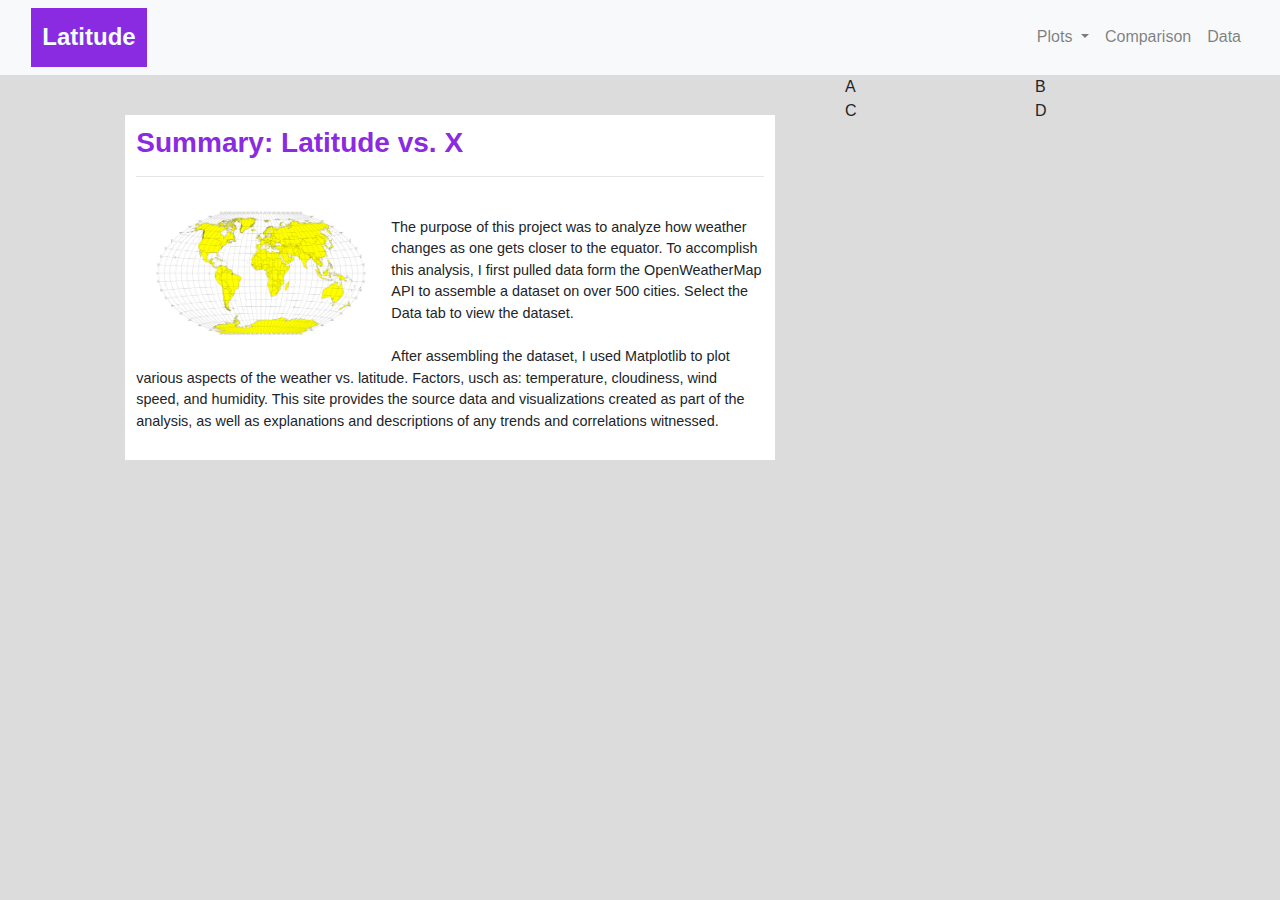
==== index.html @ f3c02ce2 "sized the summary column to be a better fit" ====
<!DOCTYPE html>
<html lang="en" dir="ltr">
  <head>
    <meta charset="utf-8">
    <meta name="viewport" content="width=device-width, initial-scale=1, minimum-scale=1" />
    <link rel="stylesheet" href="https://maxcdn.bootstrapcdn.com/bootstrap/4.0.0/css/bootstrap.min.css" integrity="sha384-Gn5384xqQ1aoWXA+058RXPxPg6fy4IWvTNh0E263XmFcJlSAwiGgFAW/dAiS6JXm" crossorigin="anonymous">
    <link rel="stylesheet" type="text/css" href="style.css">
    <title>Latitude Analysis Dashboard</title>
  </head>
  <body>

<!-- Navbar template getbootstrap.com -->
    <nav class="navbar navbar-expand-lg navbar-light bg-light">
      <div class="container-fluid">
        <!-- navbar brand Title tab-->
        <a class="navbar-brand" href="index.html">Latitude</a>
        <button class="navbar-toggler" type="button" data-toggle="collapse" data-target="#navbarNavDropdown" aria-controls="navbarNavDropdown" aria-expanded="false" aria-label="Toggle navigation">
          <span class="navbar-toggler-icon"></span>
        </button>
        <!-- navbar collapse to include the dropdown-->
        <div class="collapse navbar-collapse flex-row-reverse" id="navbarNavDropdown">
          <ul class="navbar-nav">
            <!-- navbar dropdown-->
            <li class="nav-item dropdown">
              <a class="nav-link dropdown-toggle" href="#" id="navbarDropdownMenuLink" data-toggle="dropdown" aria-haspopup="true" aria-expanded="false">
                Plots
              </a>
              <div class="dropdown-menu" aria-labelledby="navbarDropdownMenuLink">
                <a class="dropdown-item" href="maxtemp.html">Max Temperature</a>
                <a class="dropdown-item" href="humidity.html">Humidity</a>
                <a class="dropdown-item" href="cloud.html">Cloudiness</a>
                <a class="dropdown-item" href="wind.html">Wind Speed</a>
              </div>
            </li>
            <!-- navbar comparison tab-->
            <li class="nav-item">
              <a class="nav-link" href="comparison.html">Comparison</a>
            </li>
            <!-- navbar Data tab-->
            <li class="nav-item">
              <a class="nav-link" href="data.html">Data</a>
            </li>

          </ul>
        </div>
      </div>
    </nav>

    <div class="container">
      <div class="row">
        <div class="col-8">
          <div class="box-summary">
            <h3>
              Summary: Latitude vs. X
            </h3>
            <hr>
              <div class="float-summary"><img src="Assets/images/equatorsign.png" alt="Equator Lat and Long" width="100%" height="100%"></div>
              <br>
              <p>
              The purpose of this project was to analyze how weather changes as one gets closer to the equator. To accomplish this analysis,
              I first pulled data form the OpenWeatherMap API to assemble a dataset on over 500 cities. Select the Data tab to view the dataset.
              <br>
              <br>
              After assembling the dataset, I used Matplotlib to plot various aspects of the weather vs. latitude. Factors, usch as: temperature, cloudiness, wind speed, and humidity. This site provides the source data and visualizations created as part of the analysis, as well as
              explanations and descriptions of any trends and correlations witnessed.
            </p>
          </div>
        </div>
        <div id='foo' class='col-md'>
          <div class="row">
            <div class="col-lg-6 col-sm-3">A</div>
              <a href="#">

              </a>
            <div class="col-lg-6 col-sm-3">B</div>
              <a href="#">

              </a>
          </div>
          <div class="row">
            <div class="col-lg-6 col-sm-3">C</div>
              <a href="#">

              </a>
            <div class="col-lg-6 col-sm-3">D</div>
              <a href="#">

              </a>
          </div>
        </div>
      </div>
    </div>



    <script src="https://code.jquery.com/jquery-3.2.1.slim.min.js" integrity="sha384-KJ3o2DKtIkvYIK3UENzmM7KCkRr/rE9/Qpg6aAZGJwFDMVNA/GpGFF93hXpG5KkN" crossorigin="anonymous"></script>
    <script src="https://cdnjs.cloudflare.com/ajax/libs/popper.js/1.12.9/umd/popper.min.js" integrity="sha384-ApNbgh9B+Y1QKtv3Rn7W3mgPxhU9K/ScQsAP7hUibX39j7fakFPskvXusvfa0b4Q" crossorigin="anonymous"></script>
    <script src="https://maxcdn.bootstrapcdn.com/bootstrap/4.0.0/js/bootstrap.min.js" integrity="sha384-JZR6Spejh4U02d8jOt6vLEHfe/JQGiRRSQQxSfFWpi1MquVdAyjUar5+76PVCmYl" crossorigin="anonymous"></script>

  </body>
</html>
---- style.css ----
body {
  background-color: #DCDCDC;
}

a.navbar-brand {
  color: #F0FFFF !important;
  background-color: #8A2BE2;
  font-weight: bold;
  font-size: 1.5em;
  padding: 3mm;
}

.box-summary {
  background-color: white;
  margin-left: 2.5em;
  margin-right: 2.5em;
  margin-top: 2.5em;
  margin-bottom: 2.5em;
  padding: 3mm;
}

h3  {
  color: #8A2BE2;
  font-weight: bold;
}

.float-summary {
  float: left;
  margin-right: 5px;
  width: 250px;
  height: 160px;
  border-radius: 1px;
  padding: 1em;
}

.box-summary p {
  font-size: .9em;
}
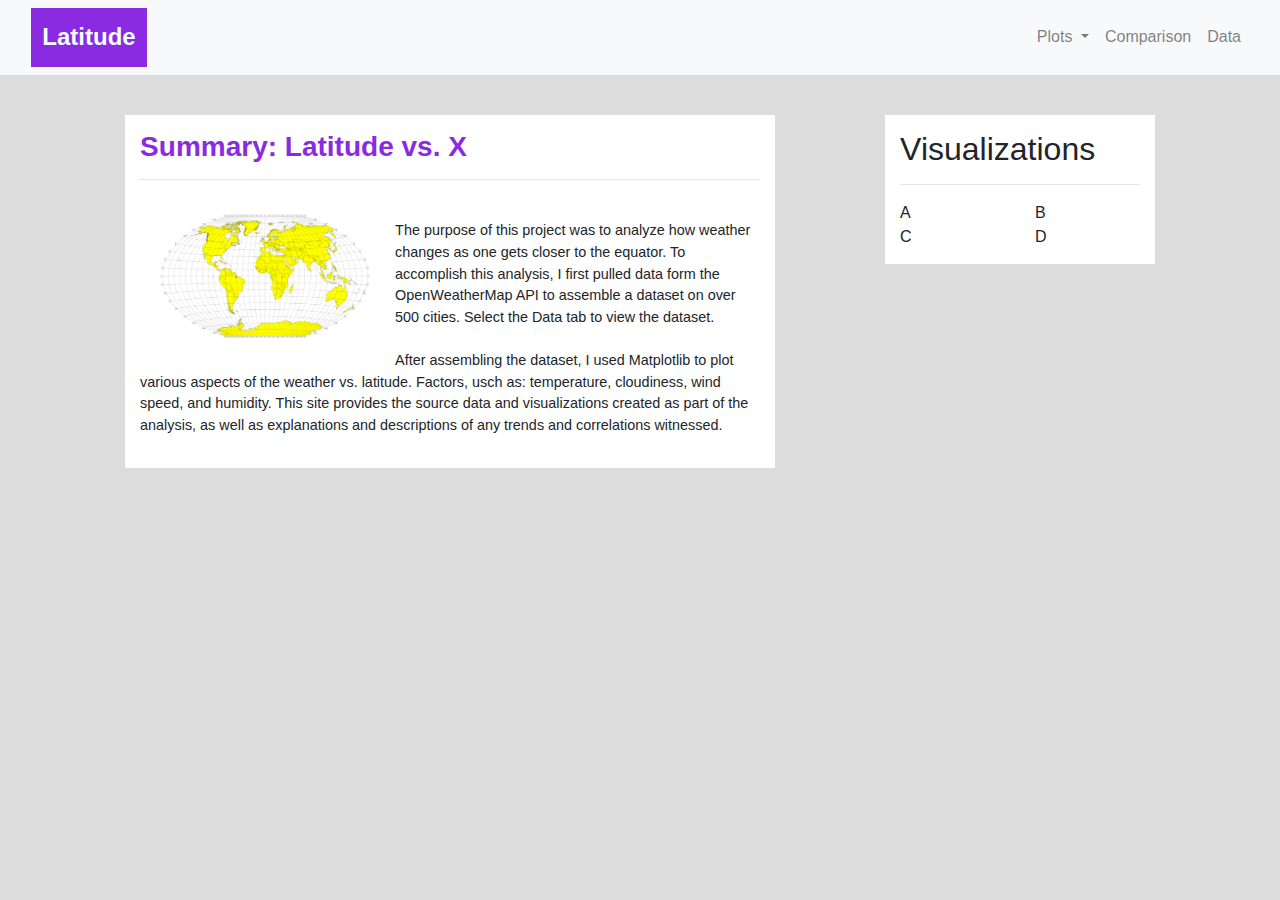
==== commit 05836109: "added html reference tags to visualization portion and css to create box" ====
--- a/index.html
+++ b/index.html
@@ -67,25 +67,29 @@
           </div>
         </div>
         <div id='foo' class='col-md'>
-          <div class="row">
-            <div class="col-lg-6 col-sm-3">A</div>
-              <a href="#">
+          <div class="visual-summary">
+            <h2>Visualizations</h2>
+            <hr>
+            <div class="row">
+              <div class="col-lg-6 col-sm-3">A</div>
+                <a href="maxtemp.html">
 
-              </a>
-            <div class="col-lg-6 col-sm-3">B</div>
-              <a href="#">
+                </a>
+              <div class="col-lg-6 col-sm-3">B</div>
+                <a href="cloud.html">
 
-              </a>
-          </div>
-          <div class="row">
-            <div class="col-lg-6 col-sm-3">C</div>
-              <a href="#">
+                </a>
+            </div>
+            <div class="row">
+              <div class="col-lg-6 col-sm-3">C</div>
+                <a href="wind.html">
 
-              </a>
-            <div class="col-lg-6 col-sm-3">D</div>
-              <a href="#">
+                </a>
+              <div class="col-lg-6 col-sm-3">D</div>
+                <a href="humidity.html">
 
-              </a>
+                </a>
+            </div>
           </div>
         </div>
       </div>
--- a/style.css
+++ b/style.css
@@ -16,7 +16,7 @@
   margin-right: 2.5em;
   margin-top: 2.5em;
   margin-bottom: 2.5em;
-  padding: 3mm;
+  padding: 4mm;
 }
 
 h3  {
@@ -36,3 +36,12 @@
 .box-summary p {
   font-size: .9em;
 }
+
+.visual-summary {
+  background-color: white;
+  margin-left: 2.5em;
+  margin-right: 2.5em;
+  margin-top: 2.5em;
+  margin-bottom: 2.5em;
+  padding: 4mm;
+}
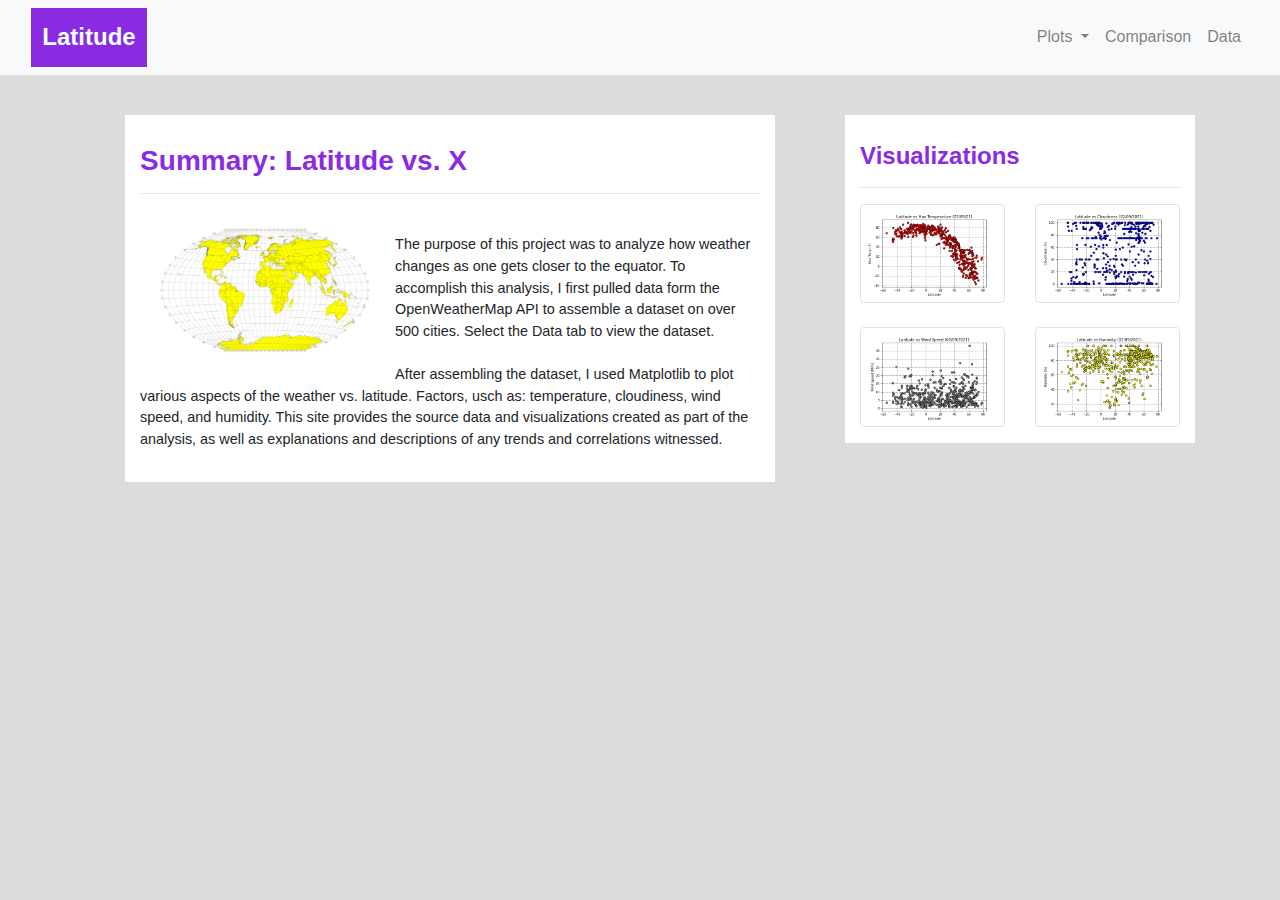
==== commit 8dae1bd7: "changed columns to better fit" ====
--- a/index.html
+++ b/index.html
@@ -66,29 +66,34 @@
             </p>
           </div>
         </div>
-        <div id='foo' class='col-md'>
+        <div class="col-4">
           <div class="visual-summary">
             <h2>Visualizations</h2>
             <hr>
             <div class="row">
-              <div class="col-lg-6 col-sm-3">A</div>
+              <div class="col-lg-6">
                 <a href="maxtemp.html">
-
+                  <img class="img-thumbnail rounded float-left" src="Assets\images\latVStemp_scatter.png" alt="Max Temperature vs Latitude">
                 </a>
-              <div class="col-lg-6 col-sm-3">B</div>
+              </div>
+              <div class="col-lg-6">
                 <a href="cloud.html">
-
+                  <img class="img-thumbnail rounded float-left" src="Assets\images\latVScloud_scatter.png" alt="Cloudiness vs Latitude">
                 </a>
+              </div>
             </div>
+          <br>
             <div class="row">
-              <div class="col-lg-6 col-sm-3">C</div>
+              <div class="col-lg-6">
                 <a href="wind.html">
-
+                  <img class="img-thumbnail rounded float-left" src="Assets\images\latVSwind_scatter.png" alt="Wind vs Latitude">
                 </a>
-              <div class="col-lg-6 col-sm-3">D</div>
+              </div>
+              <div class="col-lg-6">
                 <a href="humidity.html">
-
+                  <img class="img-thumbnail rounded float-left" src="Assets\images\latVShumid_scatter.png" alt="Humidity vs Latitude">
                 </a>
+              </div>
             </div>
           </div>
         </div>
--- a/style.css
+++ b/style.css
@@ -22,6 +22,7 @@
 h3  {
   color: #8A2BE2;
   font-weight: bold;
+  padding-top: .5em;
 }
 
 .float-summary {
@@ -39,9 +40,16 @@
 
 .visual-summary {
   background-color: white;
-  margin-left: 2.5em;
-  margin-right: 2.5em;
+  /* margin-left: 2.5em;
+  margin-right: 2.5em; */
   margin-top: 2.5em;
-  margin-bottom: 2.5em;
+  /* margin-bottom: 2.5em; */
   padding: 4mm;
 }
+
+h2 {
+  color: #8A2BE2;
+  font-weight: bold;
+  font-size: 1.5em;
+  padding-top: .5em;
+}
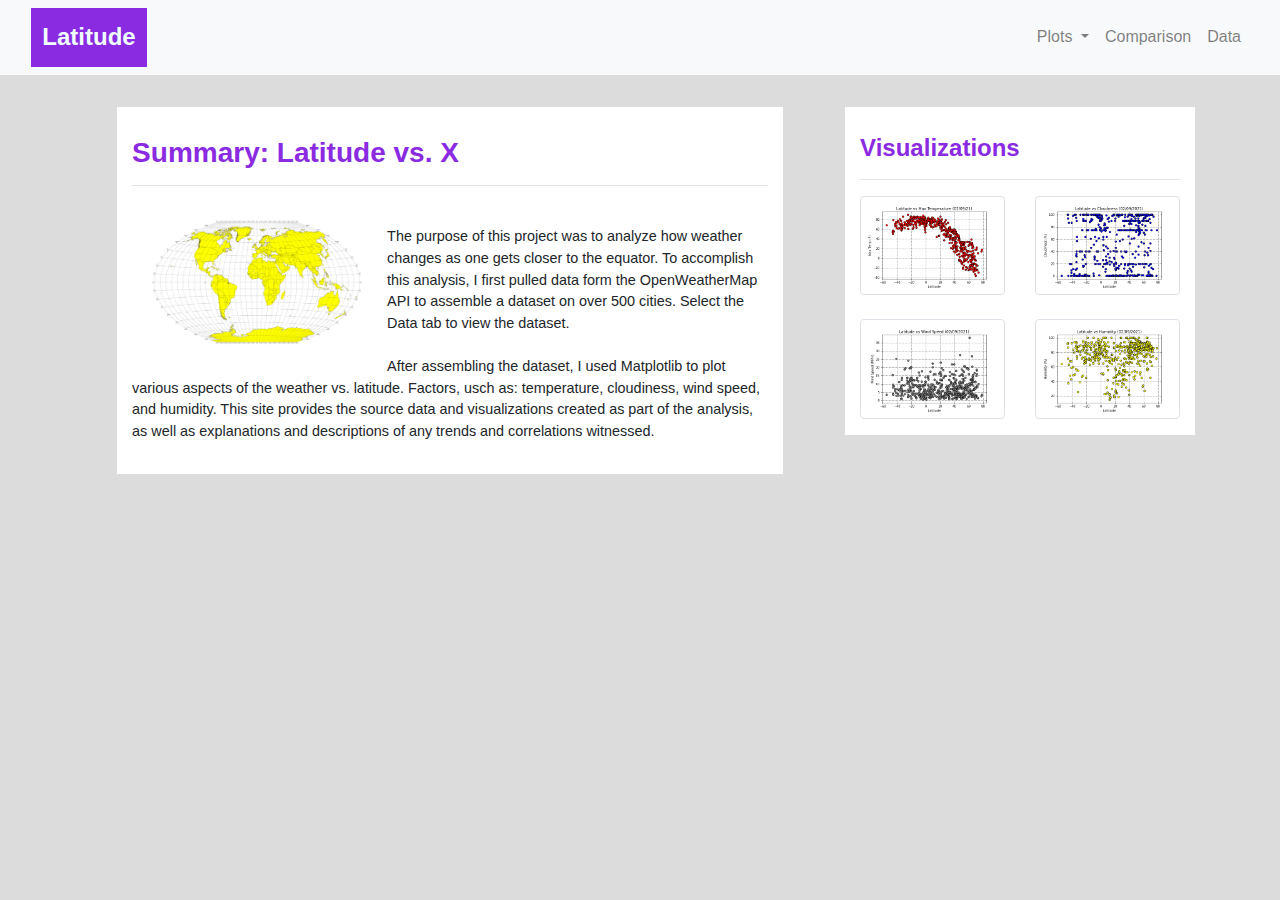
==== commit 57b6b8d4: "fixed my resizing for screen issue, made the connection for lg-md-sm" ====
--- a/index.html
+++ b/index.html
@@ -48,7 +48,7 @@
 
     <div class="container">
       <div class="row">
-        <div class="col-8">
+        <div class="col-lg-8 col-sm-12">
           <div class="box-summary">
             <h3>
               Summary: Latitude vs. X
@@ -66,33 +66,41 @@
             </p>
           </div>
         </div>
-        <div class="col-4">
+        <div class="col-lg-4 col-sm-12">
           <div class="visual-summary">
             <h2>Visualizations</h2>
             <hr>
             <div class="row">
-              <div class="col-lg-6">
-                <a href="maxtemp.html">
-                  <img class="img-thumbnail rounded float-left" src="Assets\images\latVStemp_scatter.png" alt="Max Temperature vs Latitude">
-                </a>
+              <div class="col-lg-6 col-md-1 col-sm-3">
+                <div class="max-image">
+                  <a href="maxtemp.html">
+                    <img class="img-thumbnail rounded float-left" src="Assets\images\latVStemp_scatter.png" alt="Max Temperature vs Latitude">
+                  </a>
+                </div>
               </div>
-              <div class="col-lg-6">
-                <a href="cloud.html">
-                  <img class="img-thumbnail rounded float-left" src="Assets\images\latVScloud_scatter.png" alt="Cloudiness vs Latitude">
-                </a>
+              <div class="col-lg-6 col-md-1 col-sm-3">
+                <div class="max-image">
+                  <a href="cloud.html">
+                    <img class="img-thumbnail rounded float-left" src="Assets\images\latVScloud_scatter.png" alt="Cloudiness vs Latitude">
+                  </a>
+                </div>
               </div>
             </div>
           <br>
             <div class="row">
-              <div class="col-lg-6">
-                <a href="wind.html">
-                  <img class="img-thumbnail rounded float-left" src="Assets\images\latVSwind_scatter.png" alt="Wind vs Latitude">
-                </a>
+              <div class="col-lg-6 col-md-1 col-sm-3">
+                <div class="max-image">
+                  <a href="wind.html">
+                    <img class="img-thumbnail rounded float-left" src="Assets\images\latVSwind_scatter.png" alt="Wind vs Latitude">
+                  </a>
+                </div>
               </div>
-              <div class="col-lg-6">
-                <a href="humidity.html">
-                  <img class="img-thumbnail rounded float-left" src="Assets\images\latVShumid_scatter.png" alt="Humidity vs Latitude">
-                </a>
+              <div class="col-lg-6 col-md-1 col-sm-3">
+                <div class="max-image">
+                  <a href="humidity.html">
+                    <img class="img-thumbnail rounded float-left" src="Assets\images\latVShumid_scatter.png" alt="Humidity vs Latitude">
+                  </a>
+                </div>
               </div>
             </div>
           </div>
--- a/style.css
+++ b/style.css
@@ -1,7 +1,9 @@
+/* whole body style  */
 body {
   background-color: #DCDCDC;
 }
 
+/* Navbar style */
 a.navbar-brand {
   color: #F0FFFF !important;
   background-color: #8A2BE2;
@@ -10,12 +12,25 @@
   padding: 3mm;
 }
 
+.container {
+  display: flex;
+  flex-flow: row wrap;
+  justify-content: space-around;
+}
+
+/* .flex-container {
+  display: flex;
+  flex-flow: row wrap;
+  justify-content: space-around;
+} */
+
+/* Summary box style in order of html code*/
 .box-summary {
   background-color: white;
-  margin-left: 2.5em;
-  margin-right: 2.5em;
-  margin-top: 2.5em;
-  margin-bottom: 2.5em;
+  margin-left: 2em;
+  margin-right: 2em;
+  margin-top: 2em;
+  margin-bottom: 2em;
   padding: 4mm;
 }
 
@@ -25,6 +40,7 @@
   padding-top: .5em;
 }
 
+/* Summary paragraph to use to wrap text */
 .float-summary {
   float: left;
   margin-right: 5px;
@@ -38,12 +54,10 @@
   font-size: .9em;
 }
 
+/* Visual box style */
 .visual-summary {
   background-color: white;
-  /* margin-left: 2.5em;
-  margin-right: 2.5em; */
-  margin-top: 2.5em;
-  /* margin-bottom: 2.5em; */
+  margin-top: 2em;
   padding: 4mm;
 }
 
@@ -53,3 +67,7 @@
   font-size: 1.5em;
   padding-top: .5em;
 }
+
+.max-image {
+  max-width: 100%;
+}
